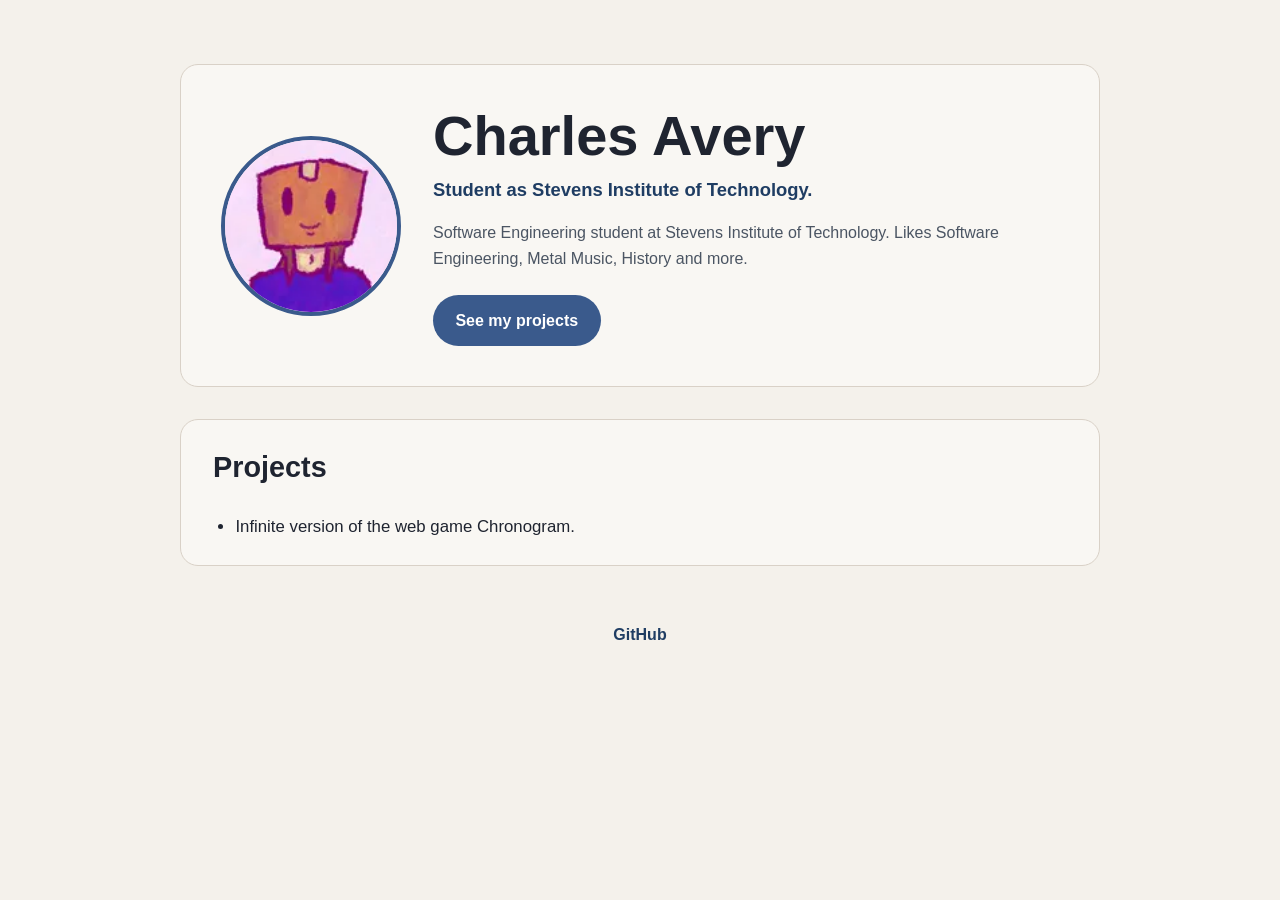
==== labs/lab3/index.html @ 776281d2 "lab 3, feat: build portfolio page from spec" ====
<!DOCTYPE html>
<html lang="en">
  <head>
    <meta charset="UTF-8" />
    <meta name="viewport" content="width=device-width, initial-scale=1.0" />
    <title>Charles Avery | Portfolio</title>
    <link rel="stylesheet" href="./style.css" />
  </head>
  <body>
    <header class="hero">
      <div class="hero-content">
        <img
          class="avatar"
          src="./assets/avatar.jpg"
          width="180"
          height="180"
          alt="Charles Avery portrait"
        />
        <div class="hero-copy">
          <h1>Charles Avery</h1>
          <p class="subtitle">Student as Stevens Institute of Technology.</p>
          <p class="bio">
            Software Engineering student at Stevens Institute of Technology.
            Likes Software Engineering, Metal Music, History and more.
          </p>
          <a class="button" href="#projects">See my projects</a>
        </div>
      </div>
    </header>

    <main>
      <section class="projects" id="projects">
        <h2>Projects</h2>
        <ul>
          <li>Infinite version of the web game Chronogram.</li>
        </ul>
      </section>
    </main>

    <footer class="site-footer">
      <a href="https://github.com/Boximas" target="_blank" rel="noopener">GitHub</a>
    </footer>
  </body>
</html>
---- labs/lab3/style.css ----
* {
  box-sizing: border-box;
}

:root {
  --bg: #f4f1eb;
  --panel: #f9f7f3;
  --text: #1f2430;
  --muted: #4b5563;
  --accent: #3a5a8c;
  --accent-dark: #1f3d63;
  --border: #d9d1c7;
}

html {
  scroll-behavior: smooth;
}

body {
  margin: 0;
  font-family: Arial, Helvetica, sans-serif;
  background: var(--bg);
  color: var(--text);
  line-height: 1.6;
  overflow-x: hidden;
}

img {
  display: block;
  max-width: 100%;
}

.hero {
  padding: 4rem 1.5rem 2rem;
}

.hero-content {
  max-width: 920px;
  margin: 0 auto;
  padding: 2.5rem;
  background: var(--panel);
  border: 1px solid var(--border);
  border-radius: 18px;
  display: flex;
  align-items: center;
  gap: 2rem;
}

.avatar {
  width: 180px;
  height: 180px;
  border-radius: 50%;
  object-fit: cover;
  border: 4px solid var(--accent);
  flex-shrink: 0;
}

.hero-copy {
  flex: 1;
}

h1 {
  margin: 0 0 0.5rem;
  font-size: clamp(2.2rem, 5vw, 3.5rem);
  line-height: 1.1;
}

.subtitle {
  margin: 0;
  color: var(--accent-dark);
  font-size: 1.15rem;
  font-weight: 700;
}

.bio {
  margin: 1rem 0 1.5rem;
  color: var(--muted);
  max-width: 42rem;
}

.button {
  display: inline-block;
  padding: 0.8rem 1.4rem;
  border-radius: 999px;
  background: var(--accent);
  color: #ffffff;
  text-decoration: none;
  font-weight: 700;
  transition: background 0.2s ease;
}

.button:hover,
.button:focus-visible {
  background: var(--accent-dark);
}

main {
  padding: 0 1.5rem 2rem;
}

.projects {
  max-width: 920px;
  margin: 0 auto;
  padding: 1.5rem 2rem;
  background: var(--panel);
  border: 1px solid var(--border);
  border-radius: 18px;
}

.projects h2 {
  margin-top: 0;
  font-size: 1.8rem;
}

.projects ul {
  margin: 0;
  padding-left: 1.4rem;
}

.projects li {
  font-size: 1.05rem;
}

.site-footer {
  padding: 1.5rem 1.5rem 2.5rem;
  text-align: center;
}

.site-footer a {
  color: var(--accent-dark);
  font-weight: 700;
  text-decoration: none;
}

.site-footer a:hover,
.site-footer a:focus-visible {
  text-decoration: underline;
}

@media (max-width: 767px) {
  .hero-content {
    flex-direction: column;
    text-align: center;
    padding: 2rem 1.25rem;
  }

  .avatar {
    width: 150px;
    height: 150px;
  }

  .bio {
    margin-left: auto;
    margin-right: auto;
  }

  .button {
    width: 100%;
    text-align: center;
  }
}
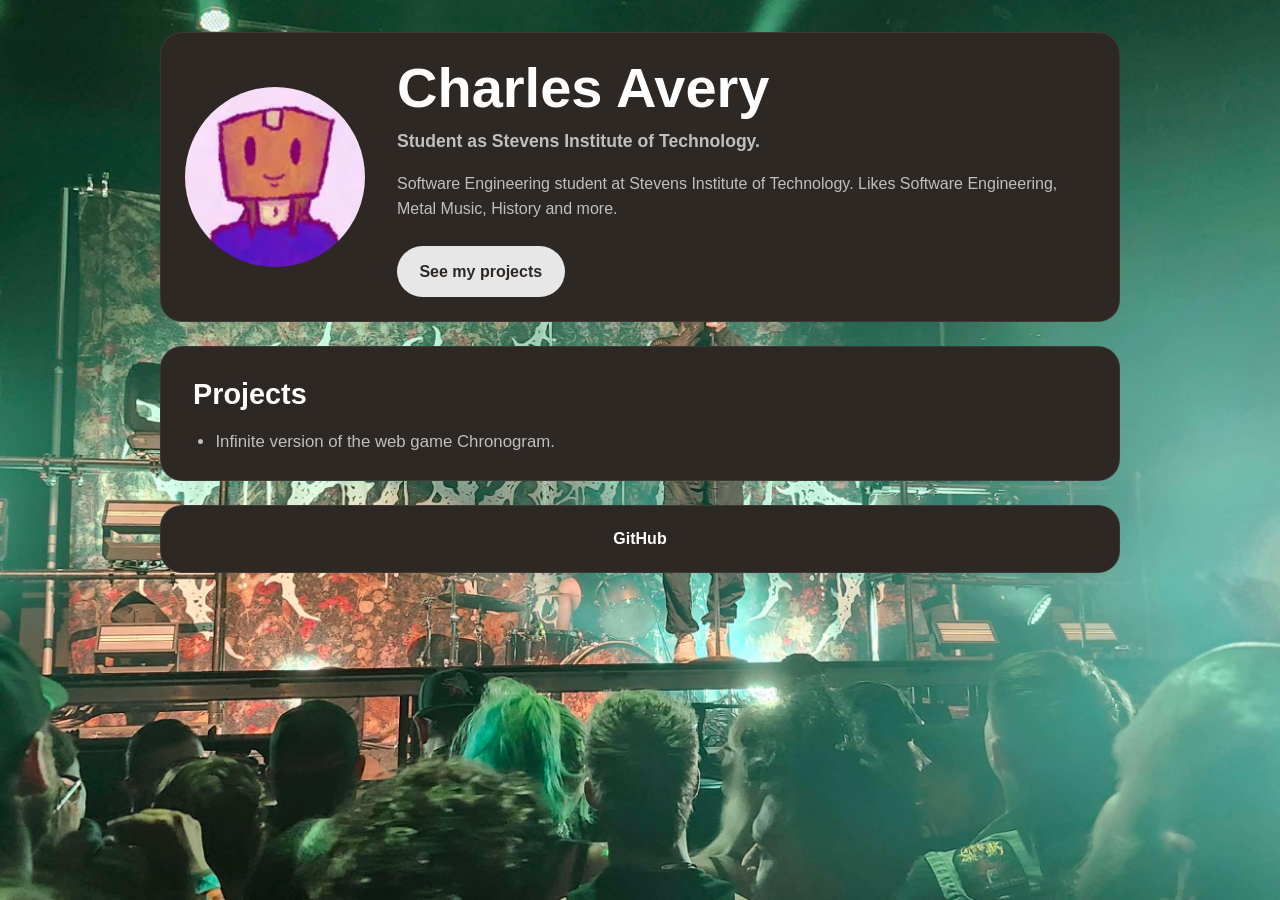
==== commit 60a86be4: "style: update page to match spec change" ====
--- a/labs/lab3/index.html
+++ b/labs/lab3/index.html
@@ -7,38 +7,41 @@
     <link rel="stylesheet" href="./style.css" />
   </head>
   <body>
-    <header class="hero">
-      <div class="hero-content">
-        <img
-          class="avatar"
-          src="./assets/avatar.jpg"
-          width="180"
-          height="180"
-          alt="Charles Avery portrait"
-        />
-        <div class="hero-copy">
-          <h1>Charles Avery</h1>
-          <p class="subtitle">Student as Stevens Institute of Technology.</p>
-          <p class="bio">
-            Software Engineering student at Stevens Institute of Technology.
-            Likes Software Engineering, Metal Music, History and more.
-          </p>
-          <a class="button" href="#projects">See my projects</a>
+    <div class="page-shell">
+      <header class="hero panel">
+        <div class="hero-content">
+          <img
+            class="avatar"
+            src="./assets/avatar.jpg"
+            width="180"
+            height="180"
+            alt="Charles Avery portrait"
+          />
+
+          <div class="hero-copy">
+            <h1>Charles Avery</h1>
+            <p class="subtitle">Student as Stevens Institute of Technology.</p>
+            <p class="bio">
+              Software Engineering student at Stevens Institute of Technology.
+              Likes Software Engineering, Metal Music, History and more.
+            </p>
+            <a class="button" href="#projects">See my projects</a>
+          </div>
         </div>
-      </div>
-    </header>
+      </header>
 
-    <main>
-      <section class="projects" id="projects">
-        <h2>Projects</h2>
-        <ul>
-          <li>Infinite version of the web game Chronogram.</li>
-        </ul>
-      </section>
-    </main>
+      <main>
+        <section class="projects panel" id="projects">
+          <h2>Projects</h2>
+          <ul>
+            <li>Infinite version of the web game Chronogram.</li>
+          </ul>
+        </section>
+      </main>
 
-    <footer class="site-footer">
-      <a href="https://github.com/Boximas" target="_blank" rel="noopener">GitHub</a>
-    </footer>
+      <footer class="site-footer panel">
+        <a href="https://github.com/Boximas" target="_blank" rel="noopener">GitHub</a>
+      </footer>
+    </div>
   </body>
 </html>
--- a/labs/lab3/style.css
+++ b/labs/lab3/style.css
@@ -3,13 +3,13 @@
 }
 
 :root {
-  --bg: #f4f1eb;
-  --panel: #f9f7f3;
-  --text: #1f2430;
-  --muted: #4b5563;
-  --accent: #3a5a8c;
-  --accent-dark: #1f3d63;
-  --border: #d9d1c7;
+  --page-bg: #0d0b0a;
+  --panel-bg: #2e2825;
+  --panel-border: rgba(255, 255, 255, 0.08);
+  --text-main: #ffffff;
+  --text-sub: #bfbfbf;
+  --button-bg: #e7e7e7;
+  --button-text: #2e2825;
 }
 
 html {
@@ -18,9 +18,15 @@
 
 body {
   margin: 0;
+  min-height: 100vh;
   font-family: Arial, Helvetica, sans-serif;
-  background: var(--bg);
-  color: var(--text);
+  background-color: var(--page-bg);
+  background-image: url("./assets/background.jpg");
+  background-size: cover;
+  background-position: center center;
+  background-repeat: no-repeat;
+  background-attachment: fixed;
+  color: var(--text-main);
   line-height: 1.6;
   overflow-x: hidden;
 }
@@ -30,17 +36,24 @@
   max-width: 100%;
 }
 
+.page-shell {
+  max-width: 1000px;
+  margin: 0 auto;
+  padding: 2rem 1.25rem 2.5rem;
+}
+
+.panel {
+  background: var(--panel-bg);
+  border: 1px solid var(--panel-border);
+  border-radius: 22px;
+  color: var(--text-main);
+}
+
 .hero {
-  padding: 4rem 1.5rem 2rem;
+  padding: 1.5rem;
 }
 
 .hero-content {
-  max-width: 920px;
-  margin: 0 auto;
-  padding: 2.5rem;
-  background: var(--panel);
-  border: 1px solid var(--border);
-  border-radius: 18px;
   display: flex;
   align-items: center;
   gap: 2rem;
@@ -51,7 +64,6 @@
   height: 180px;
   border-radius: 50%;
   object-fit: cover;
-  border: 4px solid var(--accent);
   flex-shrink: 0;
 }
 
@@ -61,20 +73,21 @@
 
 h1 {
   margin: 0 0 0.5rem;
+  color: var(--text-main);
   font-size: clamp(2.2rem, 5vw, 3.5rem);
   line-height: 1.1;
 }
 
 .subtitle {
   margin: 0;
-  color: var(--accent-dark);
-  font-size: 1.15rem;
+  color: var(--text-sub);
+  font-size: 1.1rem;
   font-weight: 700;
 }
 
 .bio {
   margin: 1rem 0 1.5rem;
-  color: var(--muted);
+  color: var(--text-sub);
   max-width: 42rem;
 }
 
@@ -82,39 +95,36 @@
   display: inline-block;
   padding: 0.8rem 1.4rem;
   border-radius: 999px;
-  background: var(--accent);
-  color: #ffffff;
+  background: var(--button-bg);
+  color: var(--button-text);
   text-decoration: none;
   font-weight: 700;
-  transition: background 0.2s ease;
 }
 
 .button:hover,
 .button:focus-visible {
-  background: var(--accent-dark);
+  filter: brightness(0.95);
 }
 
 main {
-  padding: 0 1.5rem 2rem;
+  margin-top: 1.5rem;
 }
 
 .projects {
-  max-width: 920px;
-  margin: 0 auto;
   padding: 1.5rem 2rem;
-  background: var(--panel);
-  border: 1px solid var(--border);
-  border-radius: 18px;
 }
 
 .projects h2 {
   margin-top: 0;
+  margin-bottom: 0.75rem;
+  color: var(--text-main);
   font-size: 1.8rem;
 }
 
 .projects ul {
   margin: 0;
   padding-left: 1.4rem;
+  color: var(--text-sub);
 }
 
 .projects li {
@@ -122,12 +132,13 @@
 }
 
 .site-footer {
-  padding: 1.5rem 1.5rem 2.5rem;
+  margin-top: 1.5rem;
+  padding: 1.25rem 1.5rem;
   text-align: center;
 }
 
 .site-footer a {
-  color: var(--accent-dark);
+  color: var(--text-main);
   font-weight: 700;
   text-decoration: none;
 }
@@ -138,10 +149,18 @@
 }
 
 @media (max-width: 767px) {
+  .page-shell {
+    padding-left: 0.9rem;
+    padding-right: 0.9rem;
+  }
+
+  .hero {
+    padding: 1.25rem;
+  }
+
   .hero-content {
     flex-direction: column;
     text-align: center;
-    padding: 2rem 1.25rem;
   }
 
   .avatar {
